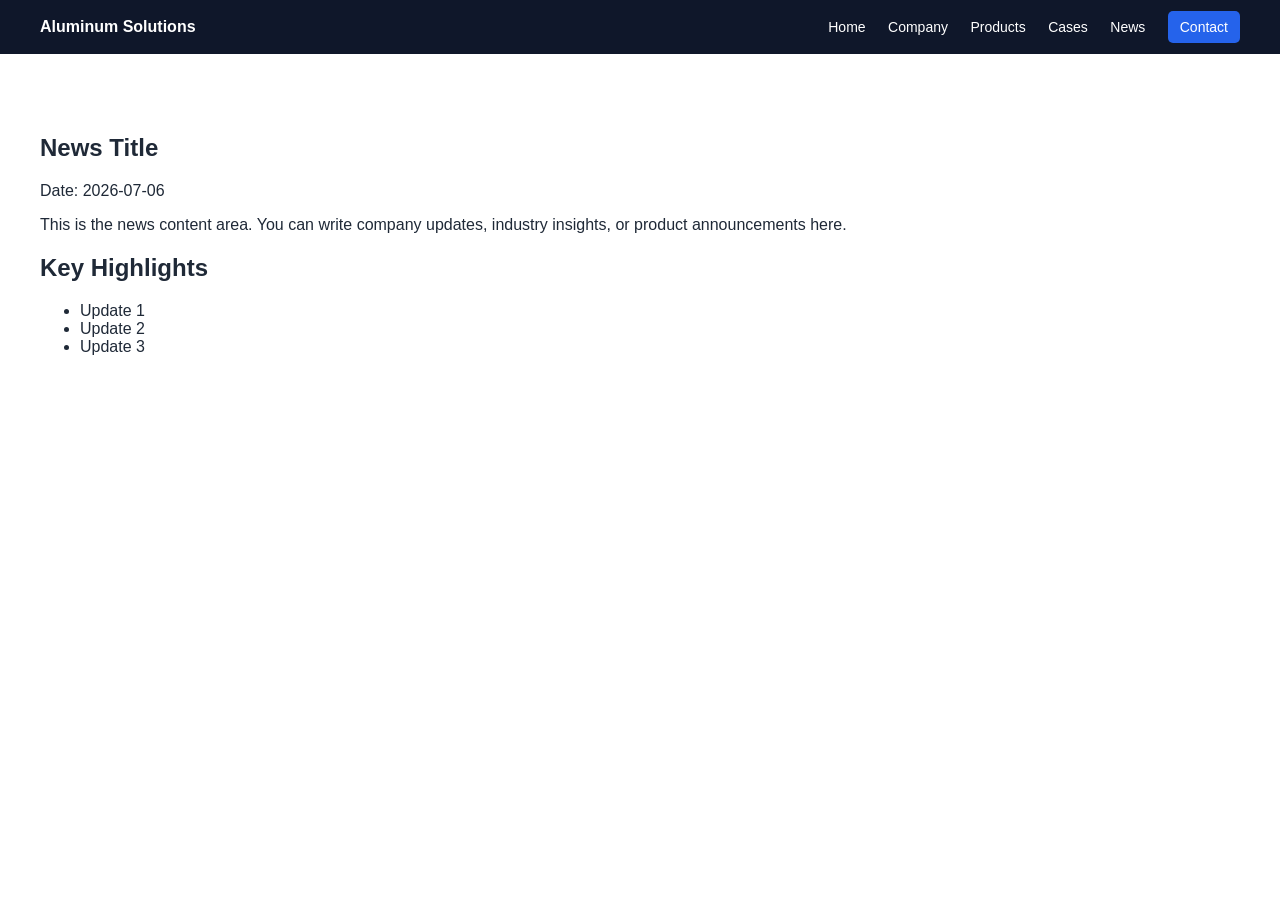
==== news/news-template.html @ 697283a3 "Create news-template.html" ====
<!DOCTYPE html>
<html>
<head>
  <title>News Article</title>
  <link rel="stylesheet" href="../assets/style.css">
</head>

<body>

<header class="nav">
  <div class="logo">Aluminum Solutions</div>
  <nav>
    <a href="../index.html">Home</a>
    <a href="../company.html">Company</a>
    <a href="../products/index.html">Products</a>
    <a href="../cases.html">Cases</a>
    <a href="index.html">News</a>
    <a class="btn" href="../contact.html">Contact</a>
  </nav>
</header>

<section class="section">
  <h1>News Title</h1>

  <p>Date: 2026-07-06</p>

  <p>This is the news content area. You can write company updates, industry insights, or product announcements here.</p>

  <h2>Key Highlights</h2>
  <ul>
    <li>Update 1</li>
    <li>Update 2</li>
    <li>Update 3</li>
  </ul>
</section>

</body>
</html>
---- assets/style.css ----
body {
  margin: 0;
  font-family: Arial, sans-serif;
  color: #1f2937;
  background: #fff;
}

.nav {
  display: flex;
  justify-content: space-between;
  padding: 18px 40px;
  background: #0f172a;
  align-items: center;
}

.nav .logo {
  color: white;
  font-weight: bold;
}

.nav a {
  color: white;
  margin-left: 18px;
  text-decoration: none;
  font-size: 14px;
}

.nav .btn {
  background: #2563eb;
  padding: 8px 12px;
  border-radius: 5px;
}

.hero {
  padding: 80px 40px;
  background: #f1f5f9;
  text-align: center;
}

.section {
  padding: 60px 40px;
}

.grid {
  display: grid;
  grid-template-columns: repeat(3, 1fr);
  gap: 18px;
}

.card {
  padding: 18px;
  border: 1px solid #e5e7eb;
  border-radius: 10px;
  background: #f8fafc;
}

form {
  max-width: 600px;
  margin: auto;
  display: flex;
  flex-direction: column;
  gap: 12px;
}

input, textarea {
  padding: 10px;
  border: 1px solid #cbd5e1;
  border-radius: 6px;
}

button {
  background: #2563eb;
  color: white;
  padding: 10px;
  border: none;
  border-radius: 6px;
}
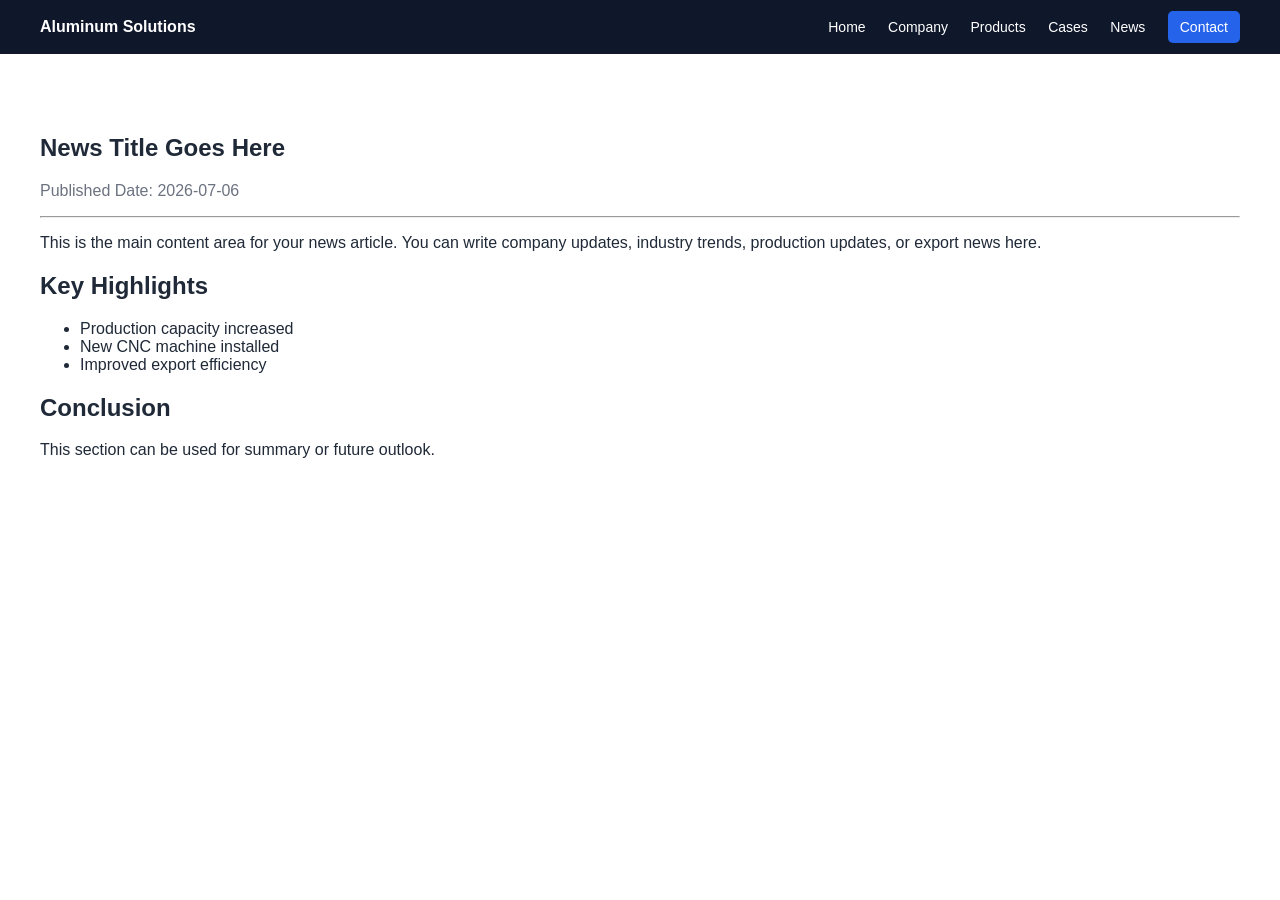
==== commit ea283da6: "Update news-template.html" ====
--- a/news/news-template.html
+++ b/news/news-template.html
@@ -1,14 +1,16 @@
 <!DOCTYPE html>
 <html>
 <head>
-  <title>News Article</title>
+  <title>News Article | Aluminum Solutions</title>
   <link rel="stylesheet" href="../assets/style.css">
 </head>
 
 <body>
 
+<!-- NAV -->
 <header class="nav">
   <div class="logo">Aluminum Solutions</div>
+
   <nav>
     <a href="../index.html">Home</a>
     <a href="../company.html">Company</a>
@@ -19,19 +21,36 @@
   </nav>
 </header>
 
+<!-- ARTICLE -->
 <section class="section">
-  <h1>News Title</h1>
 
-  <p>Date: 2026-07-06</p>
+  <h1>News Title Goes Here</h1>
 
-  <p>This is the news content area. You can write company updates, industry insights, or product announcements here.</p>
+  <p style="color:#6b7280;">
+    Published Date: 2026-07-06
+  </p>
+
+  <hr>
+
+  <p>
+    This is the main content area for your news article.
+    You can write company updates, industry trends, production updates, or export news here.
+  </p>
 
   <h2>Key Highlights</h2>
+
   <ul>
-    <li>Update 1</li>
-    <li>Update 2</li>
-    <li>Update 3</li>
+    <li>Production capacity increased</li>
+    <li>New CNC machine installed</li>
+    <li>Improved export efficiency</li>
   </ul>
+
+  <h2>Conclusion</h2>
+
+  <p>
+    This section can be used for summary or future outlook.
+  </p>
+
 </section>
 
 </body>
